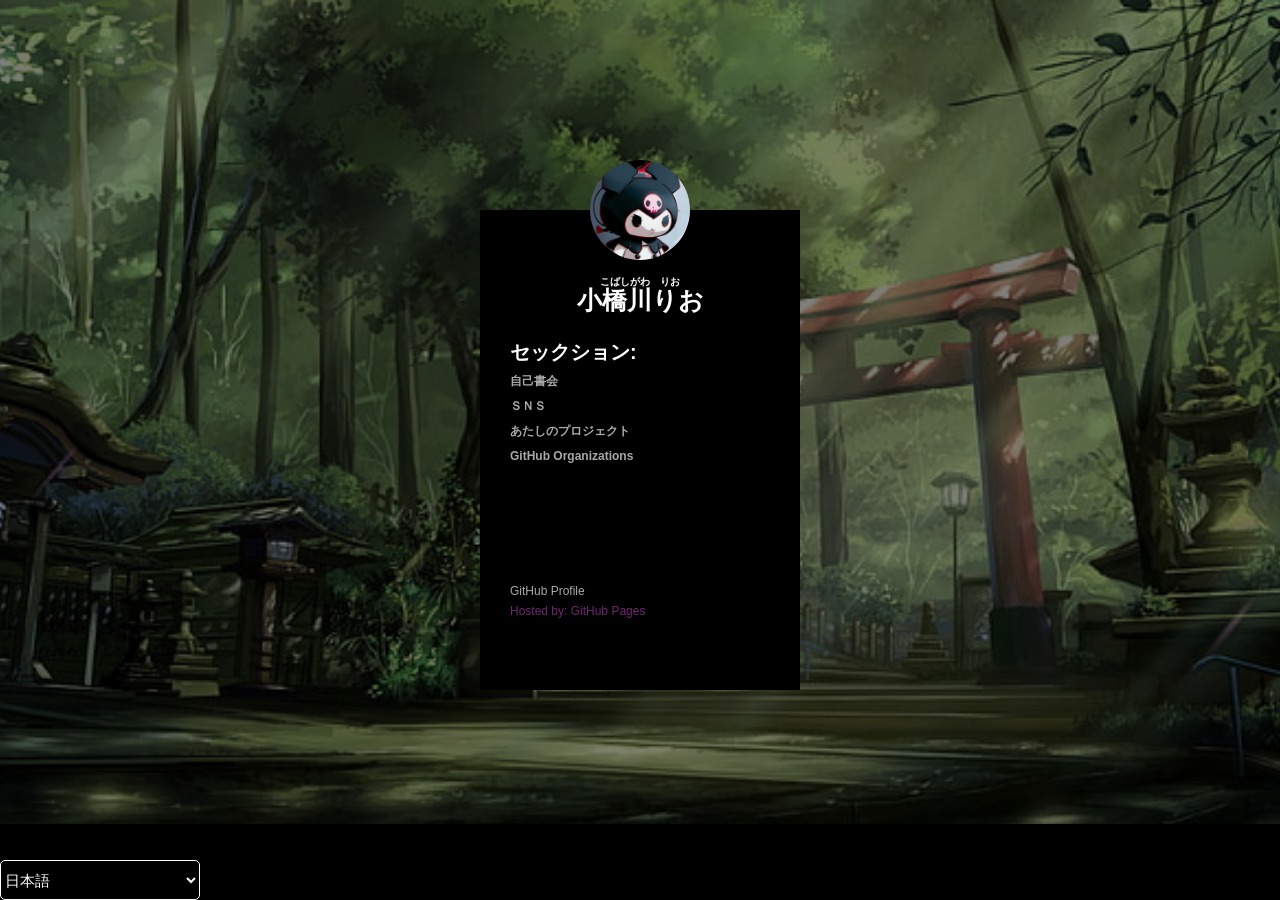
==== index.html @ 88cc0308 "fix(watermark): Fix GitHub Pages label" ====
<!DOCTYPE html>
<html lang="ja-JP" dir="ltr">
  <head>
    <meta charset="utf-8">
    <link rel="stylesheet" href="master.css">
    <link rel="icon" href="img/avatar.jpg" type="image/x-icon">
    <title>Kobashigawa Rio (小橋川りお) | Home</title>
  </head>
  <body>
    <div class="page-box">
      <img src="img/avatar.jpg" class="avatar" alt="Avatar Image">
      <h3 class="furigana" data-i18n="furigana">Kobashigawa Rio</h3>
      <h3 class="Name">小橋川りお</h3>
      <form>
        <div class="Sec-box">
        <h3><label for="Sec" data-i18n="section">Loding</label></h3>

        <h4><a href="about-me.html" data-i18n="about-me">1</a></h4>
        <h4><a href="sns.html" data-i18n="sns">2</a></h4>
        <h4><a href="projects.html" data-i18n="my-work">3</a></h4>
        <h4><a href="organizations.html">GitHub Organizations</a></h4>
      </div>
        <br>
        <br>
        <br>
        <br>
        <br>
        <br>
      <div class="Wa-Mar-box">
        <a href="https://github.com/AkumaHeart">GitHub Profile</a>
        <br>
        <a href="https://pages.github.com/" Class="active">Hosted by: GitHub Pages</a>
      </div>
      </form>
    </div>
    <script src="i18n.js"></script>
  </body>
  <footer>
      <p>© 2023–2026 Rio Kobashigawa. All rights reserved.</p>
      <br>
      <select name="Lan-Select" id="Lan-Select" class="Lan-Select">
        <option value="ja-JP" selected="selected">日本語</option>
        <option value="en-UK">English (UK)</option>
        <option value="es-PE">Español (Peru)</option>

        <option disabled>──────────</option>

        <option value="zh-CN">中文 (简体)</option>
        <option value="zh-TW">中文 (繁體)</option>
        <option value="ko-KR">한국어</option>
        <option value="fr-FR">Français (France)</option>
        <option value="lat">Lingua Latina</option>
        <option value="pt-BR">Português (Brasil)</option>
      </select>
    </footer>  
</html>
---- master.css ----
* {margin:0; padding: 0%; box-sizing: border-box;}
body {
  margin: 0;
  padding: 0;
  background: linear-gradient(rgba(0, 0, 0, .50) 0%, rgba(0,0,0,.50) 100%), url(img/bg.jpg) no-repeat center top;
  background-size: cover;
  font-family: sans-serif;
  height: 100vh;
}

.page-box {
  width: 320px;
  height: 480px;
  background: #000;
  color: #fff;
  top: 50%;
  left: 50%;
  position: absolute;
  transform: translate(-50%, -50%);
  box-sizing: border-box;
  padding: 70px 30px;
}

.page-box .avatar {
  width: 100px;
  height: 100px;
  border-radius: 50%;
  position: absolute;
  top: -50px;
  left: calc(50% - 50px);
}

.page-box h1 {
  margin: 0;
  padding: 0 0 20px;
  text-align: center;
  font-size: 20px;
}

.page-box .furigana {
  margin: 0;
  margin-top: -5px;
  padding: 0 0 20px;
  text-align: center;
  font-size: 10px;
}

.page-box .Name {
  margin: 0;
  margin-top: -25px;
  padding: 0 0 20px;
  text-align: center;
  font-size: 25px;
}

.Sec-box h3 {
  margin: 0;
  margin-top: 2px;
  padding: 0 0 20px;
  font-size: 19.8px;
}

.Sec-box h4 {
  margin: 0;
  margin-top: -15px;
  padding: 0 0 20px;
  font-size: 14px;
}

.Wa-Mar-box {
  margin: 0;
  margin-top: -13px;
  padding: 0 0 20px;
}

.page-box label{
  margin: 0;
  padding: 0;
  font-weight: bold;
  display: block;
}

.page-box button {
  border: none;
  outline: none;
  height: 40px;
  background: darkblue;
  color: #fff;
  font-size: 18px;
  border-radius: 20px;
}
 .page-box a {
   text-decoration: none;
   font-size: 12px;
   line-height: 20px;
   Color: darkgray;
   background: transparent;
 }

.page-box a:hover {
  color: #602f6b;
}

.page-box a.active {
  color: #702670;
}

footer {
  width: 100%;
  position: fixed;
  bottom: 0;
  background-color: Black;
}

.Lan-Select {
  width: 200px;
  height: 40px;
  border-radius: 5px;
  font-size: 15px;
  border-color: #fff;
  background-color: #000;
  color: #fff;
}
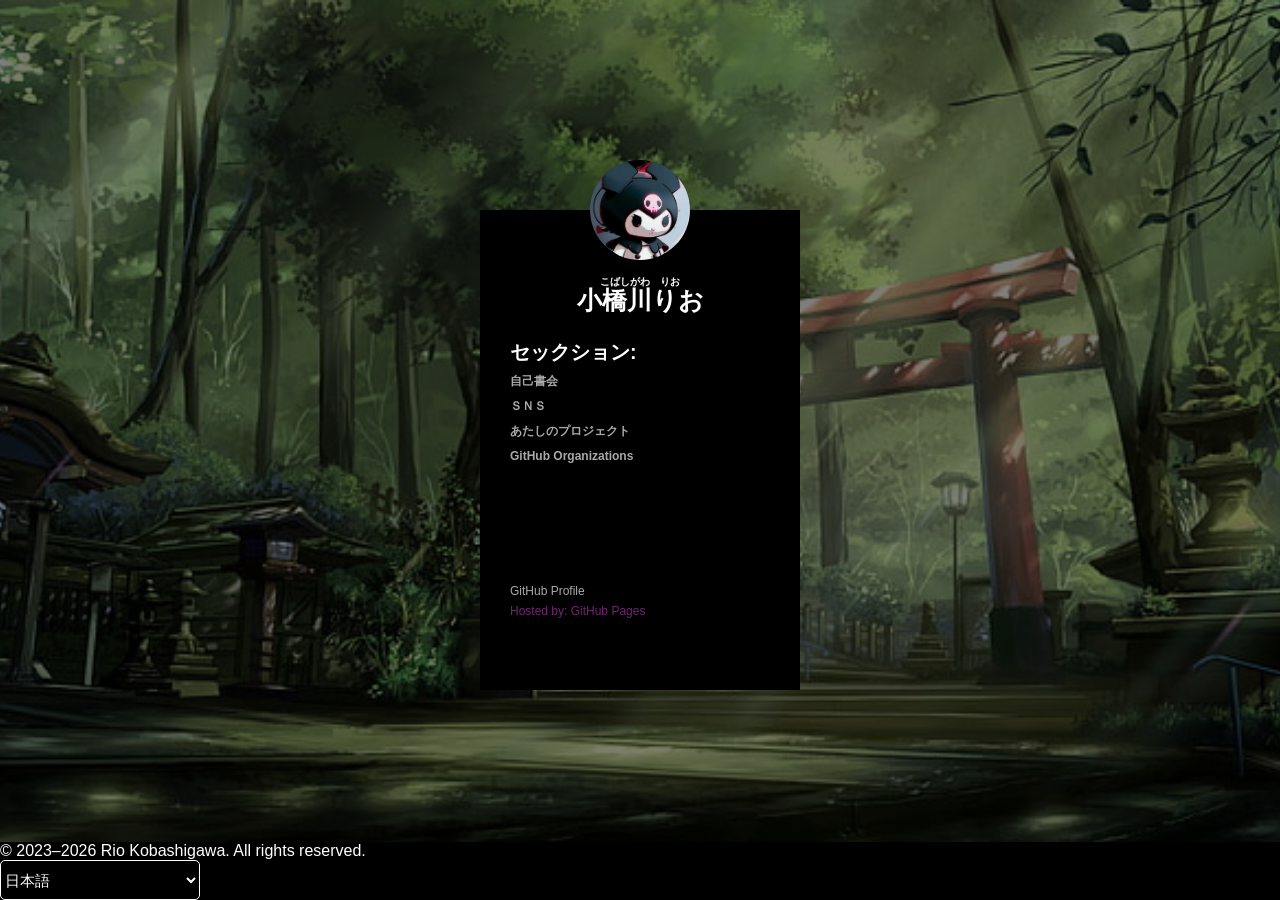
==== commit 5d2ba9b3: "fix(footter): Fix Copyright text in the Footter" ====
--- a/index.html
+++ b/index.html
@@ -37,7 +37,6 @@
   </body>
   <footer>
       <p>© 2023–2026 Rio Kobashigawa. All rights reserved.</p>
-      <br>
       <select name="Lan-Select" id="Lan-Select" class="Lan-Select">
         <option value="ja-JP" selected="selected">日本語</option>
         <option value="en-UK">English (UK)</option>
--- a/master.css
+++ b/master.css
@@ -67,6 +67,31 @@
   font-size: 14px;
 }
 
+.Org-box h3 {
+  margin: 0;
+  margin-top: 2px;
+  padding: 0 0 20px;
+  font-size: 19.8px;
+}
+
+.Org-box h4 {
+  margin: 0;
+  margin-top: -15px;
+  padding: 0 0 20px;
+  font-size: 14px;
+}
+
+.Org-icon {
+  width: 20px;
+  height: 20px;
+  border-radius: 10%;
+}
+
+.Org-name {
+  margin-left: 30px;
+  margin-top: -32.5px;
+}
+
 .Wa-Mar-box {
   margin: 0;
   margin-top: -13px;
@@ -121,3 +146,7 @@
   background-color: #000;
   color: #fff;
 }
+
+p {
+  color: #fff;
+}
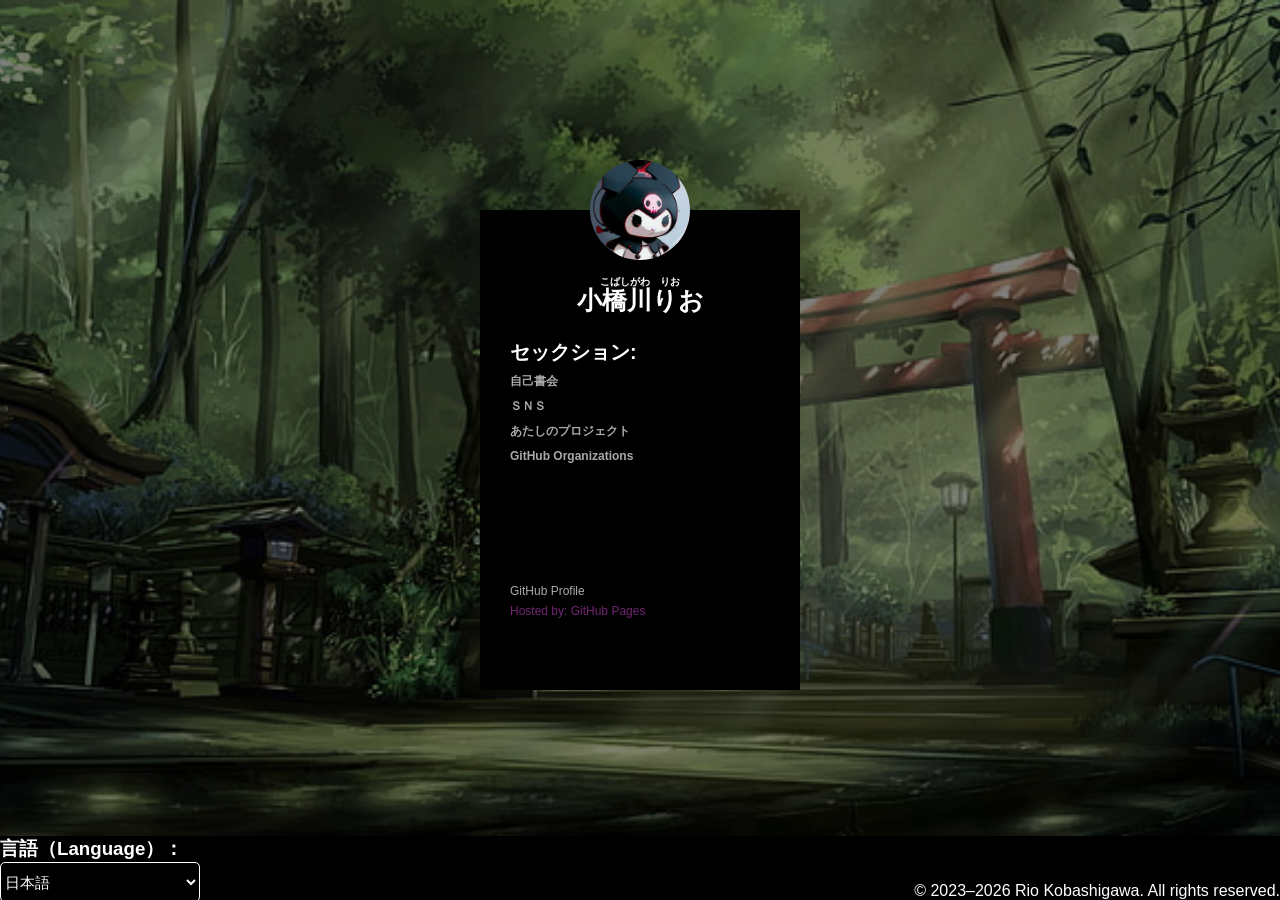
==== commit ec6f95f1: "feat(footer): Add Languages tag in Footer" ====
--- a/index.html
+++ b/index.html
@@ -3,6 +3,7 @@
   <head>
     <meta charset="utf-8">
     <link rel="stylesheet" href="master.css">
+    <link rel="icons" href="https://maxcdn.bootstrapcdn.com/bootstrap/3.4.0/css/bootstrap.min.css">
     <link rel="icon" href="img/avatar.jpg" type="image/x-icon">
     <title>Kobashigawa Rio (小橋川りお) | Home</title>
   </head>
@@ -16,7 +17,7 @@
         <h3><label for="Sec" data-i18n="section">Loding</label></h3>
 
         <h4><a href="about-me.html" data-i18n="about-me">1</a></h4>
-        <h4><a href="sns.html" data-i18n="sns">2</a></h4>
+        <h4><a href="SNS/sns.html" data-i18n="sns">2</a></h4>
         <h4><a href="projects.html" data-i18n="my-work">3</a></h4>
         <h4><a href="organizations.html">GitHub Organizations</a></h4>
       </div>
@@ -36,7 +37,7 @@
     <script src="i18n.js"></script>
   </body>
   <footer>
-      <p>© 2023–2026 Rio Kobashigawa. All rights reserved.</p>
+      <h3><span class="icon-sphere"></span> 言語（Language）：</h3>
       <select name="Lan-Select" id="Lan-Select" class="Lan-Select">
         <option value="ja-JP" selected="selected">日本語</option>
         <option value="en-UK">English (UK)</option>
@@ -51,5 +52,6 @@
         <option value="lat">Lingua Latina</option>
         <option value="pt-BR">Português (Brasil)</option>
       </select>
+      <p>© 2023–2026 Rio Kobashigawa. All rights reserved.</p>
     </footer>  
 </html>
--- a/master.css
+++ b/master.css
@@ -21,7 +21,20 @@
   padding: 70px 30px;
 }
 
-.page-box .avatar {
+.page-box-2 {
+  width: 950px;
+  height: 520px;
+  background: #000;
+  color: #fff;
+  top: 50%;
+  left: 50%;
+  position: absolute;
+  transform: translate(-50%, -50%);
+  box-sizing: border-box;
+  padding: 70px 30px;
+}
+
+.page-box .avatar, .page-box-2 .avatar {
   width: 100px;
   height: 100px;
   border-radius: 50%;
@@ -30,14 +43,14 @@
   left: calc(50% - 50px);
 }
 
-.page-box h1 {
+.page-box h1, .page-box-2 h1 {
   margin: 0;
   padding: 0 0 20px;
   text-align: center;
   font-size: 20px;
 }
 
-.page-box .furigana {
+.page-box .furigana, .page-box-2 .furigana {
   margin: 0;
   margin-top: -5px;
   padding: 0 0 20px;
@@ -45,7 +58,7 @@
   font-size: 10px;
 }
 
-.page-box .Name {
+.page-box .Name, .page-box-2 .Name {
   margin: 0;
   margin-top: -25px;
   padding: 0 0 20px;
@@ -98,14 +111,21 @@
   padding: 0 0 20px;
 }
 
-.page-box label{
+.Wa-Mar-box-2 {
+  margin: 0;
+  align-items: baseline;
+  text-align: bottom;
+  padding: 0 0 20px;
+}
+
+.page-box label, .page-box-2 label{
   margin: 0;
   padding: 0;
   font-weight: bold;
   display: block;
 }
 
-.page-box button {
+.page-box button, .page-box-2 button {
   border: none;
   outline: none;
   height: 40px;
@@ -114,7 +134,8 @@
   font-size: 18px;
   border-radius: 20px;
 }
- .page-box a {
+
+.page-box a, .page-box-2 a {
    text-decoration: none;
    font-size: 12px;
    line-height: 20px;
@@ -122,12 +143,23 @@
    background: transparent;
  }
 
-.page-box a:hover {
+.page-box a:hover, .page-box-2 a:hover {
   color: #602f6b;
 }
 
-.page-box a.active {
+.page-box a.active, .page-box-2 a.active {
   color: #702670;
+}
+
+.avatar-1 img, .avatar-2 img, .avatar-3 img, .avatar-4 img {
+  width: 20px;
+  height: 20px;
+  border-radius: 10%;
+}
+
+.sns-home-1, .sns-home-2, .sns-home-3, .sns-home-4 {
+  margin-left: 30px;
+  margin-top: -27px;
 }
 
 footer {
@@ -147,6 +179,12 @@
   color: #fff;
 }
 
+footer h3 {
+  color: #fff;
+}
+
 p {
   color: #fff;
+  text-align: right;
+  margin-top: -20px;
 }
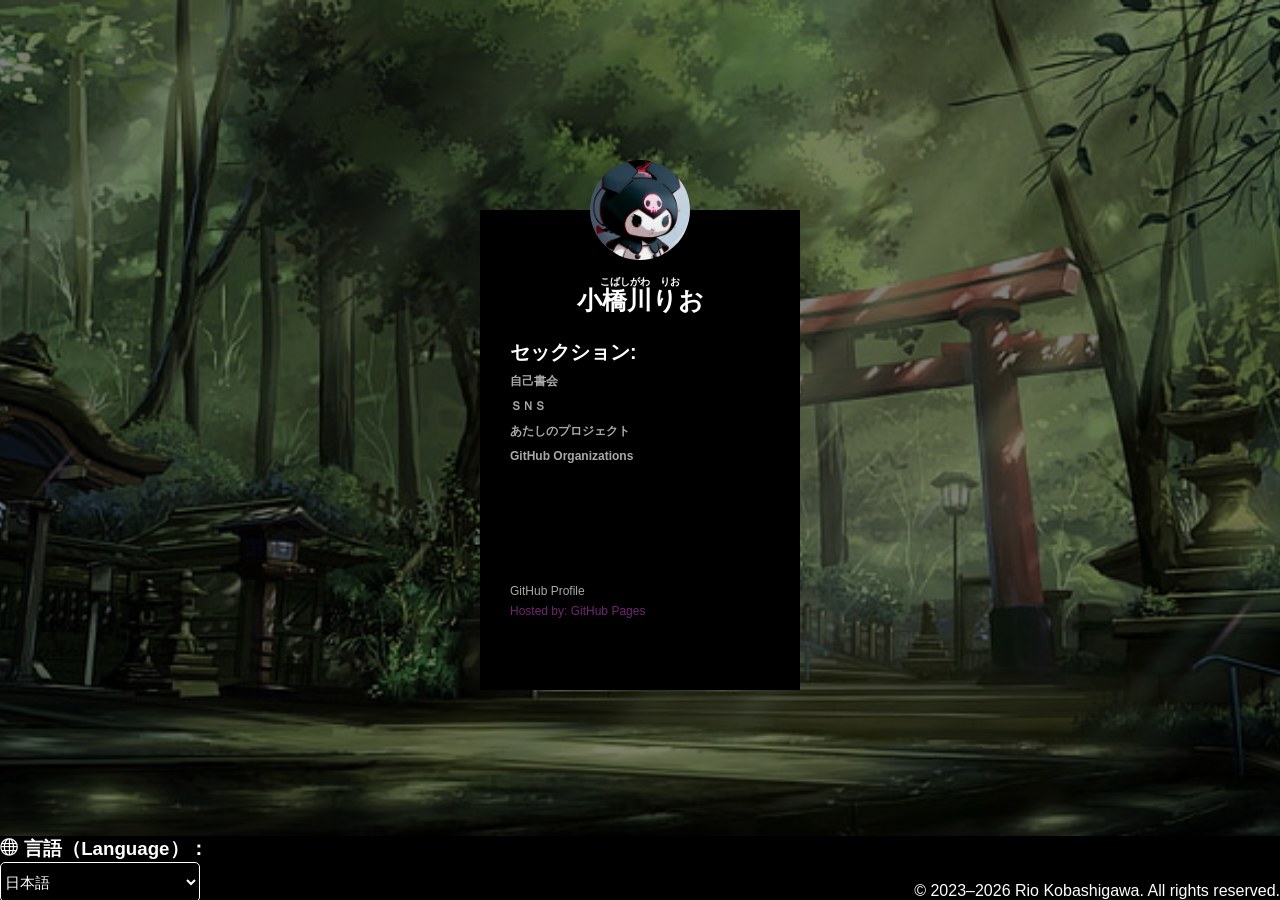
==== commit dcf662c7: "fix(footer): Fix Globe Icon in Footer" ====
--- a/index.html
+++ b/index.html
@@ -5,6 +5,7 @@
     <link rel="stylesheet" href="master.css">
     <link rel="icons" href="https://maxcdn.bootstrapcdn.com/bootstrap/3.4.0/css/bootstrap.min.css">
     <link rel="icon" href="img/avatar.jpg" type="image/x-icon">
+    <link rel="stylesheet" href="fonts.css">
     <title>Kobashigawa Rio (小橋川りお) | Home</title>
   </head>
   <body>
--- a/fonts.css
+++ b/fonts.css
@@ -0,0 +1,40 @@
+@font-face {
+  font-family: 'icomoon';
+  src:  url('fonts/icomoon.eot?awqfox');
+  src:  url('fonts/icomoon.eot?awqfox#iefix') format('embedded-opentype'),
+    url('fonts/icomoon.ttf?awqfox') format('truetype'),
+    url('fonts/icomoon.woff?awqfox') format('woff'),
+    url('fonts/icomoon.svg?awqfox#icomoon') format('svg');
+  font-weight: normal;
+  font-style: normal;
+  font-display: block;
+}
+
+[class^="icon-"], [class*=" icon-"] {
+  /* use !important to prevent issues with browser extensions that change fonts */
+  font-family: 'icomoon' !important;
+  speak: never;
+  font-style: normal;
+  font-weight: normal;
+  font-variant: normal;
+  text-transform: none;
+  line-height: 1;
+  
+  /* Enable Ligatures ================ */
+  letter-spacing: 0;
+  -webkit-font-feature-settings: "liga";
+  -moz-font-feature-settings: "liga=1";
+  -moz-font-feature-settings: "liga";
+  -ms-font-feature-settings: "liga" 1;
+  font-feature-settings: "liga";
+  -webkit-font-variant-ligatures: discretionary-ligatures;
+  font-variant-ligatures: discretionary-ligatures;
+
+  /* Better Font Rendering =========== */
+  -webkit-font-smoothing: antialiased;
+  -moz-osx-font-smoothing: grayscale;
+}
+
+.icon-sphere:before {
+  content: "\e9c9";
+}
